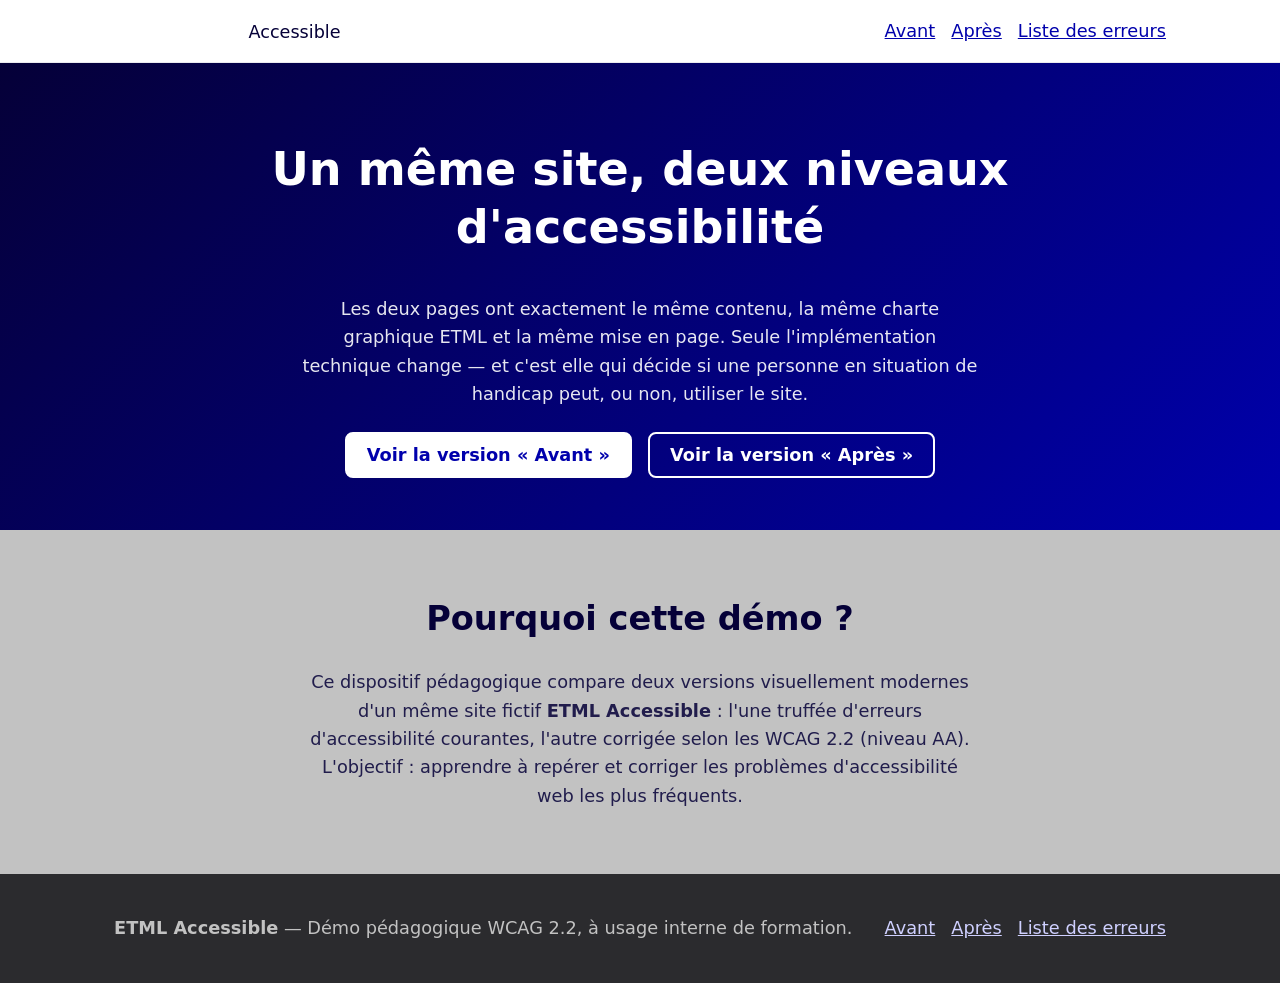
==== index.html @ 141839a6 "Add ETML accessibility demo site with before/after examples Includes hero, menu, modal, form and eve" ====
<!DOCTYPE html>
<html lang="fr">
<head>
<meta charset="utf-8">
<meta name="viewport" content="width=device-width, initial-scale=1">
<title>ETML Accessible — Démo pédagogique WCAG</title>
<meta name="description" content="Démonstration pédagogique comparant une interface non accessible et sa version corrigée, sur le thème de l'ETML.">
<link rel="icon" href="images/etml/etml_favicon.ico">
<link rel="stylesheet" href="styles/etml-theme.css">
<style>
  .hero-landing {
    background: linear-gradient(135deg, var(--color-ink), var(--brand-blue));
    color: #fff;
    padding: var(--space-4) 0 calc(var(--space-4) * 1.3);
    text-align: center;
  }
  .hero-landing p { max-width: 60ch; margin-inline: auto; opacity: 0.9; }
  .cta-row { display: flex; gap: var(--space-2); justify-content: center; margin-top: var(--space-3); flex-wrap: wrap; }
  .cards-row { display: grid; grid-template-columns: repeat(auto-fit, minmax(260px,1fr)); gap: var(--space-3); margin-top: var(--space-3); }
  .cards-row .card { background: var(--surface); color: var(--text); border-radius: var(--radius); box-shadow: var(--shadow-card); padding: var(--space-3); }
  .cards-row .card h3 { margin-top: 0; }
  .criteria-list { columns: 2; column-gap: var(--space-3); }
  @media (max-width: 640px) { .criteria-list { columns: 1; } }
</style>
</head>
<body>
<a class="skip-link" href="#main-content">Aller au contenu principal</a>

<header class="site-header">
  <div class="container">
    <a class="site-logo" href="index.html">
      <img src="images/etml/etml_logo_simple_white.svg" alt="ETML — Ecole Technique - Ecole des Métiers de Lausanne" height="40">
      <span class="logo-text">Accessible</span>
    </a>
    <nav aria-label="Navigation principale">
      <ul style="list-style:none; display:flex; gap:1rem; margin:0; padding:0;">
        <li><a href="avant.html">Avant</a></li>
        <li><a href="apres.html">Après</a></li>
        <li><a href="erreurs.html">Liste des erreurs</a></li>
      </ul>
    </nav>
  </div>
</header>

<main id="main-content">
  <section class="hero-landing">
    <div class="container">
      <h1>Un même site, deux niveaux d'accessibilité</h1>
      <p>Les deux pages ont exactement le même contenu, la même charte graphique ETML et la même
      mise en page. Seule l'implémentation technique change — et c'est elle qui décide si une
      personne en situation de handicap peut, ou non, utiliser le site.</p>
      <div class="cta-row">
        <a class="btn" style="background:#fff;color:var(--brand-blue);border-color:#fff;" href="avant.html">Voir la version « Avant »</a>
        <a class="btn btn-outline" style="border-color:#fff;color:#fff;" href="apres.html">Voir la version « Après »</a>
      </div>
    </div>
  </section>

  <section>
    <div class="container">
      <div class="section-heading">
        <h2>Pourquoi cette démo ?</h2>
        <p>Ce dispositif pédagogique compare deux versions visuellement modernes d'un même site
        fictif <strong>ETML Accessible</strong> : l'une truffée d'erreurs d'accessibilité courantes,
        l'autre corrigée selon les WCAG 2.2 (niveau AA). L'objectif : apprendre à repérer et corriger
        les problèmes d'accessibilité web les plus fréquents.</p>
      </div>
    </div>
  </section>
</main>

<footer class="site-footer">
  <div class="container">
    <div>
      <p><strong>ETML Accessible</strong> — Démo pédagogique WCAG 2.2, à usage interne de formation.</p>
    </div>
    <nav aria-label="Liens du pied de page">
      <ul>
        <li><a href="avant.html">Avant</a></li>
        <li><a href="apres.html">Après</a></li>
        <li><a href="erreurs.html">Liste des erreurs</a></li>
      </ul>
    </nav>
  </div>
</footer>
</body>
</html>
---- styles/etml-theme.css ----
/* =========================================================================
   ETML Accessible — Thème partagé
   Palette officielle ETML : Dark Blue #0000AC, Pampas #F3EFED, Stratos #050038
   Ratios de contraste vérifiés (WCAG 2.2) :
     - Stratos sur Pampas  : 17.3:1 (AAA)
     - DarkBlue sur blanc  : 13.2:1 (AAA)
     - Blanc sur DarkBlue  : 13.2:1 (AAA)
   ========================================================================= */

:root {
  /* Couleurs de marque (fixes, utilisées comme fonds pleins avec texte blanc :
     un bouton "plein" garde la même couleur de marque quel que soit le thème). */
  --brand-blue: #0000ac;       /* Dark Blue ETML */
  --brand-blue-hover: #000078;
  --color-surface: #c2c2c2;    /* Pampas */
  --color-ink: #050038;        /* Stratos — texte fixe utilisé sur surfaces claires fixes */
  --color-white: #ffffff;

  /* Couleur d'accent ADAPTATIVE : utilisée pour les liens/textes posés sur
     l'arrière-plan courant (--bg / --surface), qui change en mode sombre. */
  --color-primary: var(--brand-blue);
  --color-primary-hover: var(--brand-blue-hover);
  --color-primary-light: #e6e6ff; /* fond de survol clair (mode clair) */

  /* États sémantiques (jamais utilisés seuls, toujours + icône/texte) */
  --color-success: #276b3f;
  --color-success-bg: #e6f3ea;
  --color-error: #b3001b;
  --color-error-bg: #fbe7e9;

  /* Typographie fluide */
  --font-base: "Segoe UI", system-ui, -apple-system, "Helvetica Neue", Arial, sans-serif;
  --step-0: clamp(1rem, 0.95rem + 0.2vw, 1.125rem);
  --step-1: clamp(1.25rem, 1.1rem + 0.6vw, 1.5rem);
  --step-2: clamp(1.6rem, 1.35rem + 1vw, 2.1rem);
  --step-3: clamp(2rem, 1.6rem + 1.6vw, 2.9rem);

  /* Rythme / rayon / ombre */
  --radius: 0.5rem;
  --space-1: 0.5rem;
  --space-2: 1rem;
  --space-3: 1.5rem;
  --space-4: 2.5rem;
  --shadow-card: 0 2px 10px rgba(5, 0, 56, 0.12);
  --focus-ring: 3px solid #ffb300; /* jaune/orange : visible sur fond clair ET foncé */
  --focus-ring-offset: 2px;

  color-scheme: light;
  --bg: var(--color-surface);
  --text: var(--color-ink);
  --header-bg: var(--color-white);
  --surface: var(--color-white); /* fond des cartes / formulaires / modales */
}

@media (prefers-color-scheme: dark) {
  :root {
    color-scheme: dark;
    --bg: var(--color-ink);
    --text: var(--color-surface);
    --text-2: #767676;
    --header-bg: #0a0550;
    --surface: #0a0550;
    /* Couleur d'accent adaptative éclaircie : reste ≥7:1 sur fond Stratos/--surface foncé.
       Les fonds de boutons pleins, eux, restent en --brand-blue (voir .btn). */
    --color-primary: #a6b0ff;
    --color-primary-hover: #c2c9ff;
    --color-primary-light: #1c1770;
    --color-success: #8fd6a8; /* éclairci pour rester ≥7:1 sur fond success-bg foncé */
    --color-success-bg: #123822;
    --color-error: #ff9aa2; /* éclairci pour rester ≥7:1 sur fond error-bg foncé */
    --color-error-bg: #3a0d13;
  }
}

* { box-sizing: border-box; }

html { scroll-behavior: smooth; }
@media (prefers-reduced-motion: reduce) {
  html { scroll-behavior: auto; }
  *, *::before, *::after {
    animation-duration: 0.001ms !important;
    animation-iteration-count: 1 !important;
    transition-duration: 0.001ms !important;
    scroll-behavior: auto !important;
  }
}

body {
  margin: 0;
  font-family: var(--font-base);
  font-size: var(--step-0);
  line-height: 1.6;
  color: var(--text);
  background: var(--bg);
}

img { max-width: 100%; height: auto; display: block; }

a { color: var(--color-primary); }

h1, h2, h3, h4 { line-height: 1.25; }
h1 { font-size: var(--step-3); }
h2 { font-size: var(--step-2); }
h3 { font-size: var(--step-1); }

.container {
  max-width: 1100px;
  margin-inline: auto;
  padding-inline: var(--space-3);
}

/* Lien d'évitement (skip link) — visible uniquement au focus clavier */
.skip-link {
  position: absolute;
  left: -9999px;
  top: 0;
  background: var(--color-primary);
  color: #fff;
  padding: var(--space-1) var(--space-2);
  z-index: 1000;
  border-radius: 0 0 var(--radius) 0;
  font-weight: 600;
}
.skip-link:focus {
  left: 0;
}

.visually-hidden {
  position: absolute;
  width: 1px; height: 1px;
  padding: 0; margin: -1px;
  overflow: hidden;
  clip: rect(0,0,0,0);
  white-space: nowrap;
  border: 0;
}

/* Focus visible cohérent sur toute la démo "après" — jamais outline:none sans remplaçant */
.a11y-focusable:focus-visible,
a:focus-visible,
button:focus-visible,
input:focus-visible,
select:focus-visible,
textarea:focus-visible,
[tabindex]:focus-visible {
  outline: var(--focus-ring);
  outline-offset: var(--focus-ring-offset);
  border-radius: 2px;
}

/* Empêche l'en-tête collant (position: sticky) de recouvrir un élément qui
   vient de recevoir le focus clavier — critère WCAG 2.2 2.4.11 Focus Not Obscured. */
a, button, input, select, textarea, [tabindex] {
  scroll-margin-top: 110px;
}

/* En-tête */
.site-header {
  background: var(--header-bg);
  border-bottom: 1px solid rgba(5,0,56,0.08);
  position: sticky;
  top: 0;
  z-index: 100;
}
.site-header .container {
  display: flex;
  align-items: center;
  justify-content: space-between;
  gap: var(--space-3);
  padding-block: var(--space-2);
}
.site-logo { display: flex; align-items: flex-end; gap: var(--space-1); text-decoration: none; }
.site-logo img { height: 30px; width: auto; }
.site-logo .logo-text { color: var(--text); font-size: 1.1rem; }

.btn {
  display: inline-block;
  font: inherit;
  font-weight: 600;
  padding: 0.65rem 1.25rem;
  border-radius: var(--radius);
  border: 2px solid var(--brand-blue);
  background: var(--brand-blue); /* fixe : un bouton plein reste lisible (texte blanc) dans les 2 thèmes */
  color: #fff;
  cursor: pointer;
  text-decoration: none;
  line-height: 1.2;
}
.btn:hover { background: var(--brand-blue-hover); border-color: var(--brand-blue-hover); }
.btn-outline {
  background: transparent;
  color: var(--color-primary);
  border-color: var(--color-primary);
}
.btn-outline:hover { background: var(--color-primary-light); }

.badge-demo {
  display: inline-block;
  font-size: 0.8rem;
  font-weight: 700;
  padding: 0.2rem 0.6rem;
  border-radius: 999px;
  letter-spacing: 0.02em;
}
.badge-demo.bad { background: var(--color-error-bg); color: var(--color-error); }
.badge-demo.good { background: var(--color-success-bg); color: var(--color-success); }

.page-banner {
  padding: var(--space-2) 0;
  text-align: center;
  font-weight: 700;
}
.page-banner.bad { background: var(--color-error-bg); color: var(--color-error); }
.page-banner.good { background: var(--color-success-bg); color: var(--color-success); }
.page-banner a { color: inherit; text-decoration-thickness: 2px; }

.site-footer {
  padding: var(--space-4) 0;
  background: #2b2b2e;
  color: var(--color-surface);
}
.site-footer a { color: #cfd0ff; }
.site-footer p { margin: 0; }
.site-footer .container { display: flex; flex-wrap: wrap; gap: var(--space-3); justify-content: space-between; }
.site-footer nav ul { list-style: none; padding: 0; margin: 0; display: flex; flex-direction: row; flex-wrap: wrap; gap: 0.4rem 1rem; }

section { padding-block: var(--space-4); }
section.alt { background: var(--color-white); }
@media (prefers-color-scheme: dark) { section.alt { background: #0a0550; } }

.section-heading { text-align: center; margin-bottom: var(--space-3); }
.section-heading p { color: var(--text); opacity: 0.85; max-width: 60ch; margin-inline: auto; }
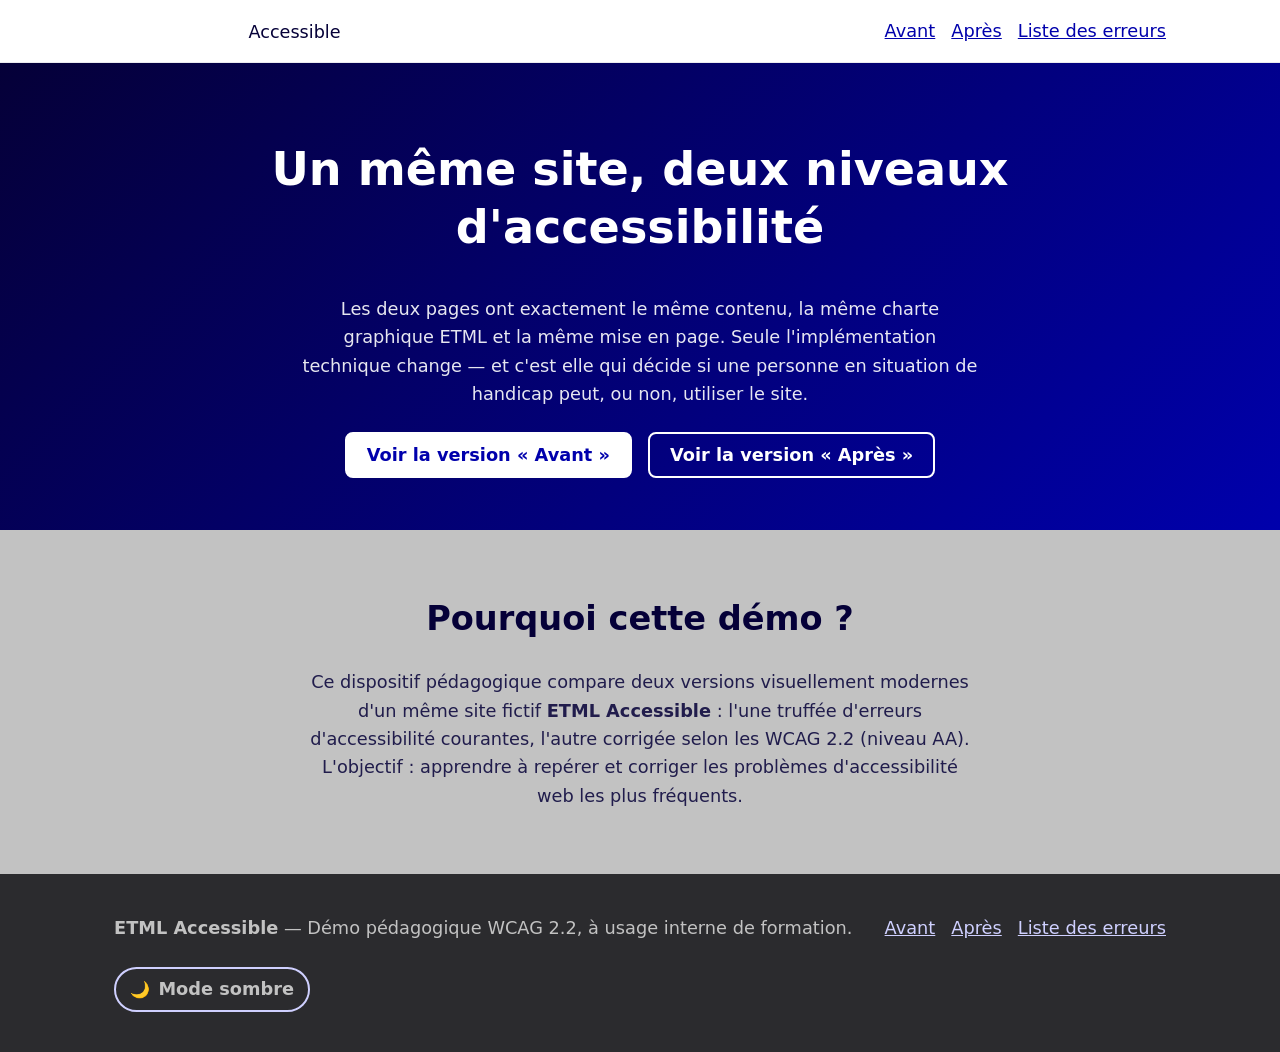
==== commit 040e685f: "Add light/dark theme toggle in footer Previously dark mode followed only prefers-color-scheme. Adds " ====
--- a/index.html
+++ b/index.html
@@ -6,6 +6,7 @@
 <title>ETML Accessible — Démo pédagogique WCAG</title>
 <meta name="description" content="Démonstration pédagogique comparant une interface non accessible et sa version corrigée, sur le thème de l'ETML.">
 <link rel="icon" href="images/etml/etml_favicon.ico">
+<script>(function(){try{var t=localStorage.getItem('etml-theme');if(t==='dark'||t==='light')document.documentElement.setAttribute('data-theme',t);}catch(e){}})();</script>
 <link rel="stylesheet" href="styles/etml-theme.css">
 <style>
   .hero-landing {
@@ -81,7 +82,12 @@
         <li><a href="erreurs.html">Liste des erreurs</a></li>
       </ul>
     </nav>
+    <button type="button" class="theme-toggle" aria-pressed="false">
+      <span class="theme-toggle-icon" aria-hidden="true">🌙</span>
+      <span class="theme-toggle-label">Mode sombre</span>
+    </button>
   </div>
 </footer>
+<script src="scripts/etml-theme-toggle.js"></script>
 </body>
 </html>
--- a/styles/etml-theme.css
+++ b/styles/etml-theme.css
@@ -53,7 +53,7 @@
 }
 
 @media (prefers-color-scheme: dark) {
-  :root {
+  :root:not([data-theme="light"]) {
     color-scheme: dark;
     --bg: var(--color-ink);
     --text: var(--color-surface);
@@ -72,6 +72,24 @@
   }
 }
 
+/* Même palette sombre, forcée par le sélecteur de thème du pied de page
+   (indépendamment du réglage clair/sombre du système). */
+:root[data-theme="dark"] {
+  color-scheme: dark;
+  --bg: var(--color-ink);
+  --text: var(--color-surface);
+  --text-2: #767676;
+  --header-bg: #0a0550;
+  --surface: #0a0550;
+  --color-primary: #a6b0ff;
+  --color-primary-hover: #c2c9ff;
+  --color-primary-light: #1c1770;
+  --color-success: #8fd6a8;
+  --color-success-bg: #123822;
+  --color-error: #ff9aa2;
+  --color-error-bg: #3a0d13;
+}
+
 * { box-sizing: border-box; }
 
 html { scroll-behavior: smooth; }
@@ -226,7 +244,25 @@
 
 section { padding-block: var(--space-4); }
 section.alt { background: var(--color-white); }
-@media (prefers-color-scheme: dark) { section.alt { background: #0a0550; } }
+@media (prefers-color-scheme: dark) { :root:not([data-theme="light"]) section.alt { background: #0a0550; } }
+:root[data-theme="dark"] section.alt { background: #0a0550; }
+
+/* Bouton clair/sombre du pied de page */
+.theme-toggle {
+  display: inline-flex;
+  align-items: center;
+  gap: 0.5rem;
+  font: inherit;
+  font-weight: 600;
+  background: transparent;
+  color: inherit;
+  border: 2px solid #cfd0ff;
+  border-radius: 999px;
+  padding: 0.4rem 0.9rem;
+  cursor: pointer;
+}
+.theme-toggle:hover { background: rgba(207, 208, 255, 0.12); }
+.theme-toggle .theme-toggle-icon { font-size: 1rem; }
 
 .section-heading { text-align: center; margin-bottom: var(--space-3); }
 .section-heading p { color: var(--text); opacity: 0.85; max-width: 60ch; margin-inline: auto; }
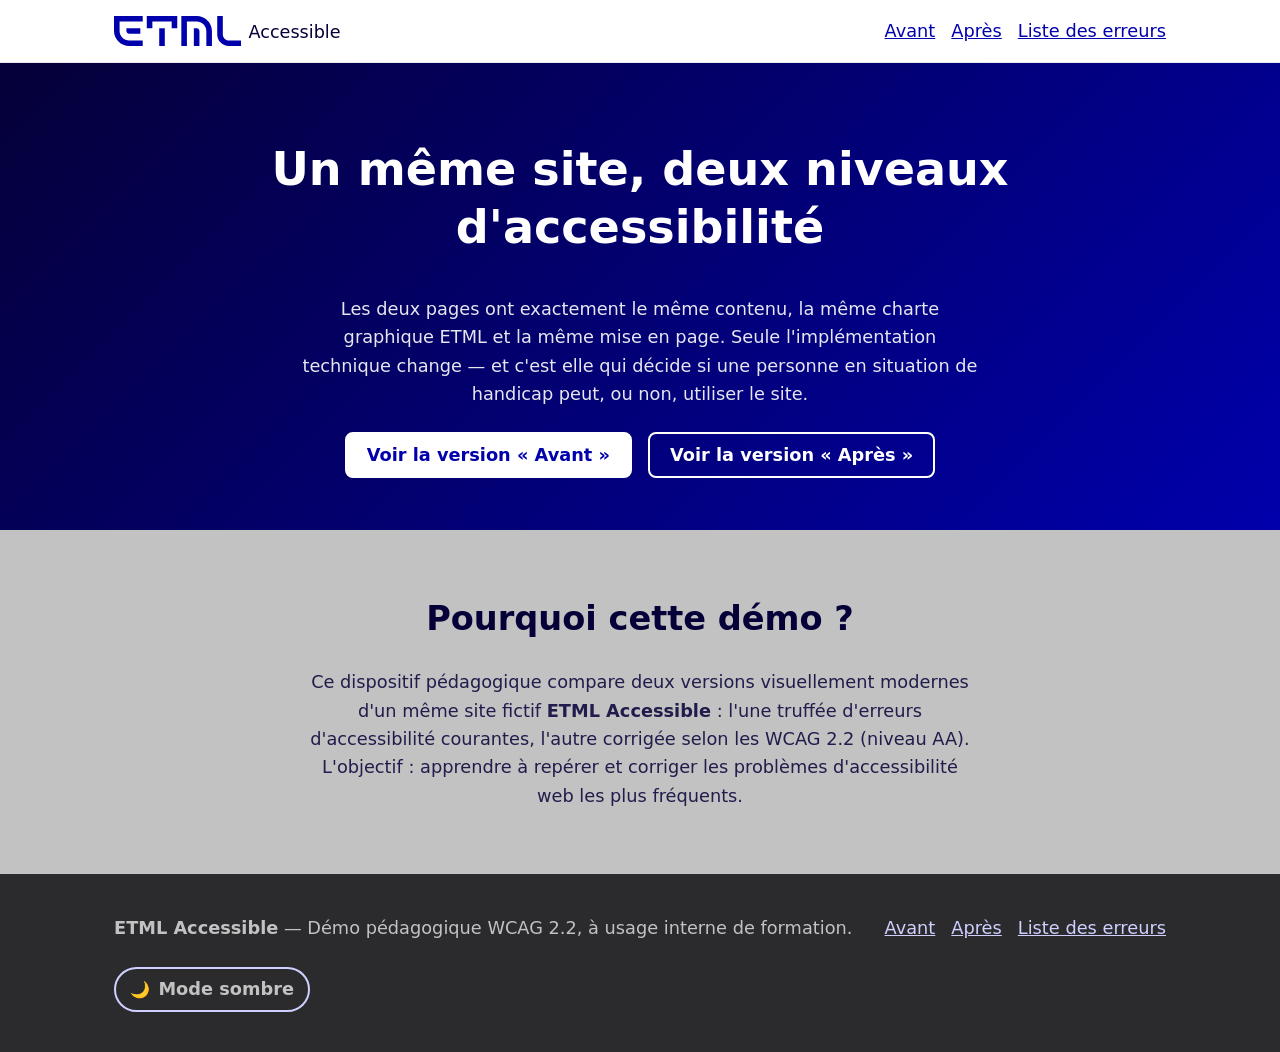
==== commit 9d00acaf: "fix: use correct logo variant per theme in header White logo was hardcoded, invisible against the wh" ====
--- a/index.html
+++ b/index.html
@@ -30,7 +30,8 @@
 <header class="site-header">
   <div class="container">
     <a class="site-logo" href="index.html">
-      <img src="images/etml/etml_logo_simple_white.svg" alt="ETML — Ecole Technique - Ecole des Métiers de Lausanne" height="40">
+      <img class="logo-light" src="images/etml/etml_logo_simple.svg" alt="ETML — Ecole Technique - Ecole des Métiers de Lausanne" height="40">
+      <img class="logo-dark" src="images/etml/etml_logo_simple_white.svg" alt="ETML — Ecole Technique - Ecole des Métiers de Lausanne" height="40">
       <span class="logo-text">Accessible</span>
     </a>
     <nav aria-label="Navigation principale">
--- a/styles/etml-theme.css
+++ b/styles/etml-theme.css
@@ -191,6 +191,16 @@
 .site-logo img { height: 30px; width: auto; }
 .site-logo .logo-text { color: var(--text); font-size: 1.1rem; }
 
+/* Logo : version foncée (par défaut, thème clair) / claire (thème sombre) selon le
+   fond de l'en-tête, qui change lui aussi avec le thème (--header-bg). */
+.site-logo .logo-dark { display: none; }
+@media (prefers-color-scheme: dark) {
+  :root:not([data-theme="light"]) .site-logo .logo-light { display: none; }
+  :root:not([data-theme="light"]) .site-logo .logo-dark { display: block; }
+}
+:root[data-theme="dark"] .site-logo .logo-light { display: none; }
+:root[data-theme="dark"] .site-logo .logo-dark { display: block; }
+
 .btn {
   display: inline-block;
   font: inherit;
